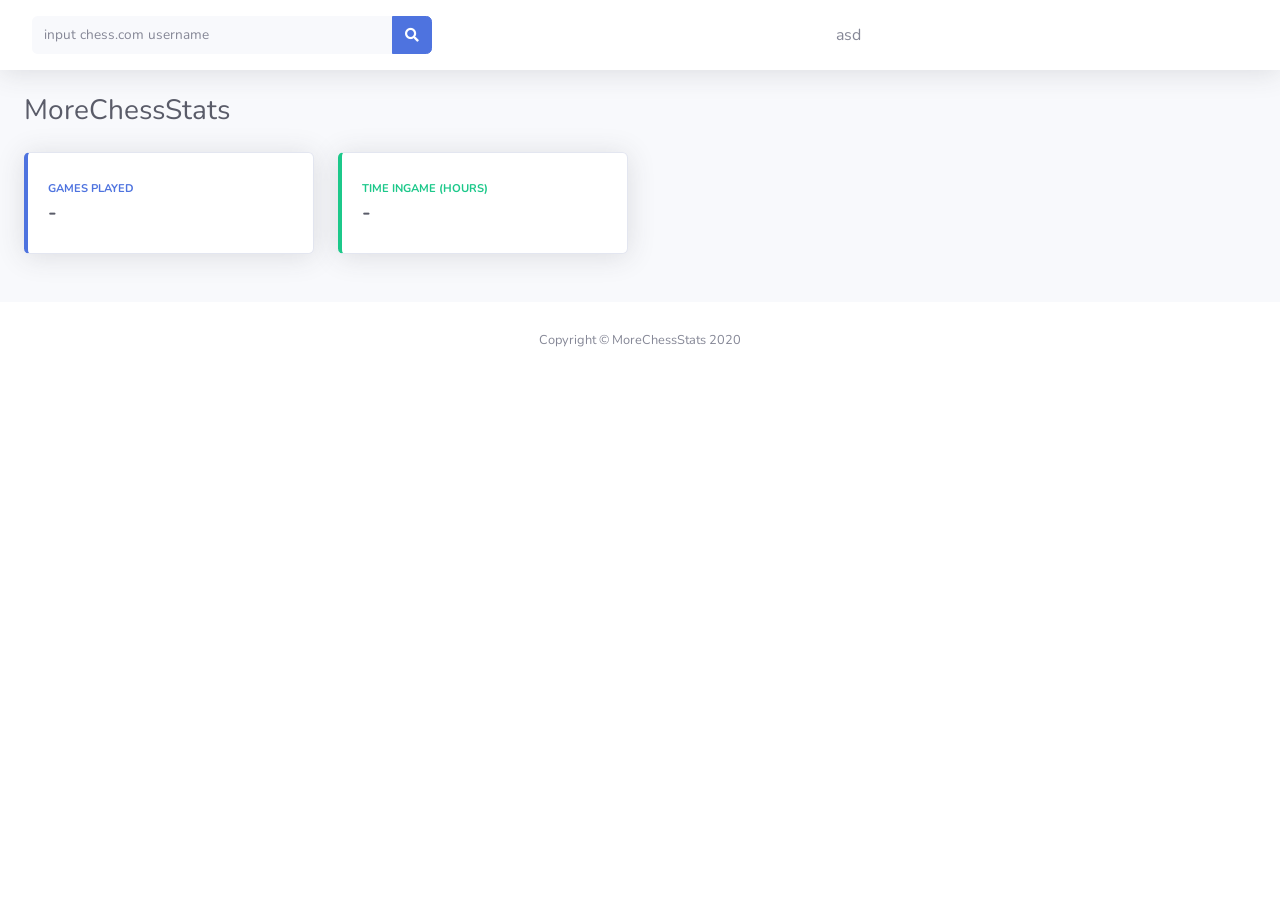
==== index.html @ dcf47fa2 "Added games played and status text. Implemented setTimeout functionality." ====
<!DOCTYPE html>
<html lang="en">

<head>

    <meta charset="utf-8">
    <meta http-equiv="X-UA-Compatible" content="IE=edge">
    <meta name="viewport" content="width=device-width, initial-scale=1, shrink-to-fit=no">
    <meta name="description" content="">
    <meta name="author" content="">

    <title>MoreChessStats</title>

    <!-- Custom fonts for this template-->
    <link href="vendor/fontawesome-free/css/all.min.css" rel="stylesheet" type="text/css">
    <link
        href="https://fonts.googleapis.com/css?family=Nunito:200,200i,300,300i,400,400i,600,600i,700,700i,800,800i,900,900i"
        rel="stylesheet">

    <!-- Custom styles for this template-->
    <link href="css/sb-admin-2.min.css" rel="stylesheet">
    <link href="css/styles.css" rel="stylesheet">

</head>

<body id="page-top">
    
    <!-- Page Wrapper -->
    <div id="wrapper">

        <!-- Content Wrapper -->
        <div id="content-wrapper" class="d-flex flex-column">

            <!-- Main Content -->
            <div id="content">

                <!-- Topbar -->
                <nav class="navbar navbar-expand navbar-light bg-white topbar mb-4 static-top shadow">

                    <!-- Topbar Search -->
                    <form
                        class="d-sm-inline-block form-inline mr-auto ml-md-3 my-2 my-md-0 mw-100 navbar-search">
                        <div class="input-group">
                            <input id="myInput" type="text" class="form-control bg-light border-0 small" placeholder="input chess.com username"
                                aria-label="Search" aria-describedby="basic-addon2">
                            <div class="input-group-append">
                                <button class="btn btn-primary" type="button" onclick="start();">
                                    <i class="fas fa-search fa-sm"></i>
                                </button>
                            </div>
                        </div>
                    </form>
                    <div class="mr-auto" id="statusField">
                        asd
                    </div>
                </nav>
                <!-- End of Topbar -->

                <!-- Begin Page Content -->
                <div class="container-fluid">

                    <!-- Page Heading -->
                    <div class="d-sm-flex align-items-center justify-content-between mb-4">
                        <h1 class="h3 mb-0 text-gray-800">MoreChessStats</h1>
                    </div>

                    <!-- Content Row -->
                    <div class="row">
                        
                        <!-- Earnings (Monthly) Card Example -->
                        <div class="col-xl-3 col-md-6 mb-4">
                            <div class="card border-left-primary shadow h-100 py-2">
                                <div class="card-body">
                                    <div class="row no-gutters align-items-center">
                                        <div class="col mr-2">
                                            <div class="text-xs font-weight-bold text-primary text-uppercase mb-1">
                                                Games played</div>
                                            <div id="gamesPlayed" class="h5 mb-0 font-weight-bold text-gray-800">-</div>
                                        </div>
                                    </div>
                                </div>
                            </div>
                        </div>
                        
                        <!-- Earnings (Monthly) Card Example -->
                        <div class="col-xl-3 col-md-6 mb-4">
                            <div class="card border-left-success shadow h-100 py-2">
                                <div class="card-body">
                                    <div class="row no-gutters align-items-center">
                                        <div class="col mr-2">
                                            <div class="text-xs font-weight-bold text-success text-uppercase mb-1">
                                                Time Ingame (hours)</div>
                                            <div id="ingameTime" class="h5 mb-0 font-weight-bold text-gray-800">-</div>
                                        </div>
                                    </div>
                                </div>
                            </div>
                        </div>

                        <!-- Earnings (Monthly) Card Example -->
                        <div style="display: none;" class="col-xl-3 col-md-6 mb-4">
                            <div class="card border-left-info shadow h-100 py-2">
                                <div class="card-body">
                                    <div class="row no-gutters align-items-center">
                                        <div class="col mr-2">
                                            <div class="text-xs font-weight-bold text-info text-uppercase mb-1">Tasks
                                            </div>
                                            <div class="row no-gutters align-items-center">
                                                <div class="col-auto">
                                                    <div class="h5 mb-0 mr-3 font-weight-bold text-gray-800">50%</div>
                                                </div>
                                                <div class="col">
                                                    <div class="progress progress-sm mr-2">
                                                        <div class="progress-bar bg-info" role="progressbar"
                                                            style="width: 50%" aria-valuenow="50" aria-valuemin="0"
                                                            aria-valuemax="100"></div>
                                                    </div>
                                                </div>
                                            </div>
                                        </div>
                                        <div class="col-auto">
                                            <i class="fas fa-clipboard-list fa-2x text-gray-300"></i>
                                        </div>
                                    </div>
                                </div>
                            </div>
                        </div>

                        <!-- Pending Requests Card Example -->
                        <div style="display: none;" class="col-xl-3 col-md-6 mb-4">
                            <div class="card border-left-warning shadow h-100 py-2">
                                <div class="card-body">
                                    <div class="row no-gutters align-items-center">
                                        <div class="col mr-2">
                                            <div class="text-xs font-weight-bold text-warning text-uppercase mb-1">
                                                Pending Requests</div>
                                            <div class="h5 mb-0 font-weight-bold text-gray-800">18</div>
                                        </div>
                                        <div class="col-auto">
                                            <i class="fas fa-comments fa-2x text-gray-300"></i>
                                        </div>
                                    </div>
                                </div>
                            </div>
                        </div>
                    </div>

                    <!-- Content Row -->

                    <div class="row">

                        <!-- Area Chart -->
                        <div style="display: none;" class="col-xl-8 col-lg-7">
                            <div class="card shadow mb-4">
                                <!-- Card Header - Dropdown -->
                                <div
                                    class="card-header py-3 d-flex flex-row align-items-center justify-content-between">
                                    <h6 class="m-0 font-weight-bold text-primary">Earnings Overview</h6>
                                    <div class="dropdown no-arrow">
                                        <a class="dropdown-toggle" href="#" role="button" id="dropdownMenuLink"
                                            data-toggle="dropdown" aria-haspopup="true" aria-expanded="false">
                                            <i class="fas fa-ellipsis-v fa-sm fa-fw text-gray-400"></i>
                                        </a>
                                        <div class="dropdown-menu dropdown-menu-right shadow animated--fade-in"
                                            aria-labelledby="dropdownMenuLink">
                                            <div class="dropdown-header">Dropdown Header:</div>
                                            <a class="dropdown-item" href="#">Action</a>
                                            <a class="dropdown-item" href="#">Another action</a>
                                            <div class="dropdown-divider"></div>
                                            <a class="dropdown-item" href="#">Something else here</a>
                                        </div>
                                    </div>
                                </div>
                                <!-- Card Body -->
                                <div class="card-body">
                                    <div class="chart-area">
                                        <canvas id="myAreaChart"></canvas>
                                    </div>
                                </div>
                            </div>
                        </div>

                        <!-- Pie Chart -->
                        <div style="display: none;" class="col-xl-4 col-lg-5">
                            <div class="card shadow mb-4">
                                <!-- Card Header - Dropdown -->
                                <div
                                    class="card-header py-3 d-flex flex-row align-items-center justify-content-between">
                                    <h6 class="m-0 font-weight-bold text-primary">Revenue Sources</h6>
                                    <div class="dropdown no-arrow">
                                        <a class="dropdown-toggle" href="#" role="button" id="dropdownMenuLink"
                                            data-toggle="dropdown" aria-haspopup="true" aria-expanded="false">
                                            <i class="fas fa-ellipsis-v fa-sm fa-fw text-gray-400"></i>
                                        </a>
                                        <div class="dropdown-menu dropdown-menu-right shadow animated--fade-in"
                                            aria-labelledby="dropdownMenuLink">
                                            <div class="dropdown-header">Dropdown Header:</div>
                                            <a class="dropdown-item" href="#">Action</a>
                                            <a class="dropdown-item" href="#">Another action</a>
                                            <div class="dropdown-divider"></div>
                                            <a class="dropdown-item" href="#">Something else here</a>
                                        </div>
                                    </div>
                                </div>
                                <!-- Card Body -->
                                <div class="card-body">
                                    <div class="chart-pie pt-4 pb-2">
                                        <canvas id="myPieChart"></canvas>
                                    </div>
                                    <div class="mt-4 text-center small">
                                        <span class="mr-2">
                                            <i class="fas fa-circle text-primary"></i> Direct
                                        </span>
                                        <span class="mr-2">
                                            <i class="fas fa-circle text-success"></i> Social
                                        </span>
                                        <span class="mr-2">
                                            <i class="fas fa-circle text-info"></i> Referral
                                        </span>
                                    </div>
                                </div>
                            </div>
                        </div>
                    </div>

                    <!-- Content Row -->
                    <div class="row">

                        <!-- Content Column -->
                        <div class="col-lg-6 mb-4">

                            <!-- Project Card Example -->
                            <div style="display: none;" class="card shadow mb-4">
                                <div class="card-header py-3">
                                    <h6 class="m-0 font-weight-bold text-primary">Projects</h6>
                                </div>
                                <div class="card-body">
                                    <h4 class="small font-weight-bold">Server Migration <span
                                            class="float-right">20%</span></h4>
                                    <div class="progress mb-4">
                                        <div class="progress-bar bg-danger" role="progressbar" style="width: 20%"
                                            aria-valuenow="20" aria-valuemin="0" aria-valuemax="100"></div>
                                    </div>
                                    <h4 class="small font-weight-bold">Sales Tracking <span
                                            class="float-right">40%</span></h4>
                                    <div class="progress mb-4">
                                        <div class="progress-bar bg-warning" role="progressbar" style="width: 40%"
                                            aria-valuenow="40" aria-valuemin="0" aria-valuemax="100"></div>
                                    </div>
                                    <h4 class="small font-weight-bold">Customer Database <span
                                            class="float-right">60%</span></h4>
                                    <div class="progress mb-4">
                                        <div class="progress-bar" role="progressbar" style="width: 60%"
                                            aria-valuenow="60" aria-valuemin="0" aria-valuemax="100"></div>
                                    </div>
                                    <h4 class="small font-weight-bold">Payout Details <span
                                            class="float-right">80%</span></h4>
                                    <div class="progress mb-4">
                                        <div class="progress-bar bg-info" role="progressbar" style="width: 80%"
                                            aria-valuenow="80" aria-valuemin="0" aria-valuemax="100"></div>
                                    </div>
                                    <h4 class="small font-weight-bold">Account Setup <span
                                            class="float-right">Complete!</span></h4>
                                    <div class="progress">
                                        <div class="progress-bar bg-success" role="progressbar" style="width: 100%"
                                            aria-valuenow="100" aria-valuemin="0" aria-valuemax="100"></div>
                                    </div>
                                </div>
                            </div>
                        </div>
                    </div>
                </div>
                <!-- /.container-fluid -->

            </div>
            <!-- End of Main Content -->

            <!-- Footer -->
            <footer class="sticky-footer bg-white">
                <div class="container my-auto">
                    <div class="copyright text-center my-auto">
                        <span>Copyright &copy; MoreChessStats 2020</span>
                    </div>
                </div>
            </footer>
            <!-- End of Footer -->

        </div>
        <!-- End of Content Wrapper -->

    </div>
    <!-- End of Page Wrapper -->

    <!-- Scroll to Top Button-->
    <a class="scroll-to-top rounded" href="#page-top">
        <i class="fas fa-angle-up"></i>
    </a>


    <script src="js/search.js"></script>

    <!-- Bootstrap core JavaScript-->
    <script src="vendor/jquery/jquery.min.js"></script>
    <script src="vendor/bootstrap/js/bootstrap.bundle.min.js"></script>

    <!-- Core plugin JavaScript-->
    <script src="vendor/jquery-easing/jquery.easing.min.js"></script>

    <!-- Custom scripts for all pages-->
    <script src="js/sb-admin-2.min.js"></script>

    <!-- Page level plugins -->
    <script src="vendor/chart.js/Chart.min.js"></script>

    <!-- Page level custom scripts -->
    <script src="js/demo/chart-area-demo.js"></script>
    <script src="js/demo/chart-pie-demo.js"></script>

</body>

</html>
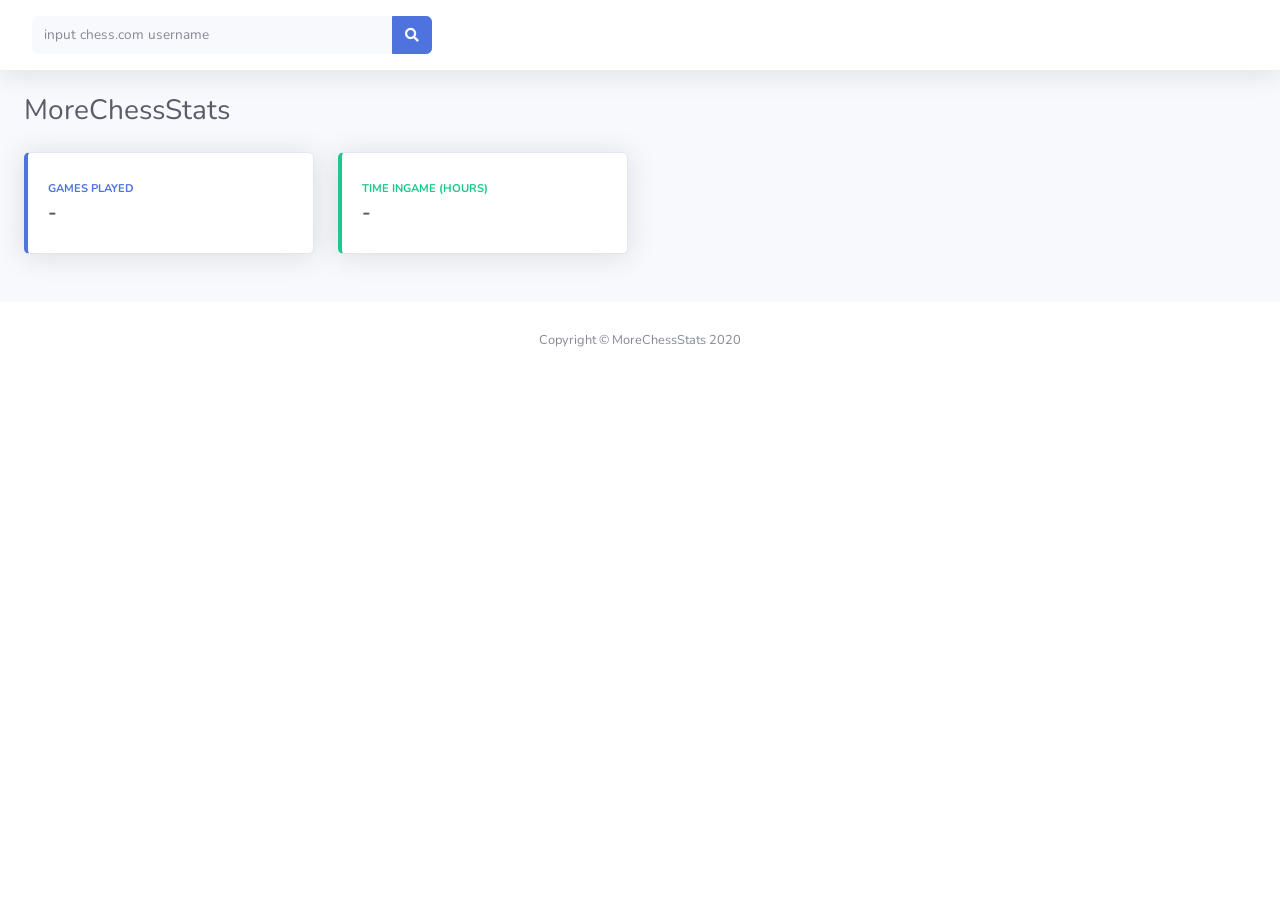
==== commit 010715f8: "removed filler text" ====
--- a/index.html
+++ b/index.html
@@ -50,9 +50,7 @@
                             </div>
                         </div>
                     </form>
-                    <div class="mr-auto" id="statusField">
-                        asd
-                    </div>
+                    <div class="mr-auto" id="statusField"></div>
                 </nav>
                 <!-- End of Topbar -->
 
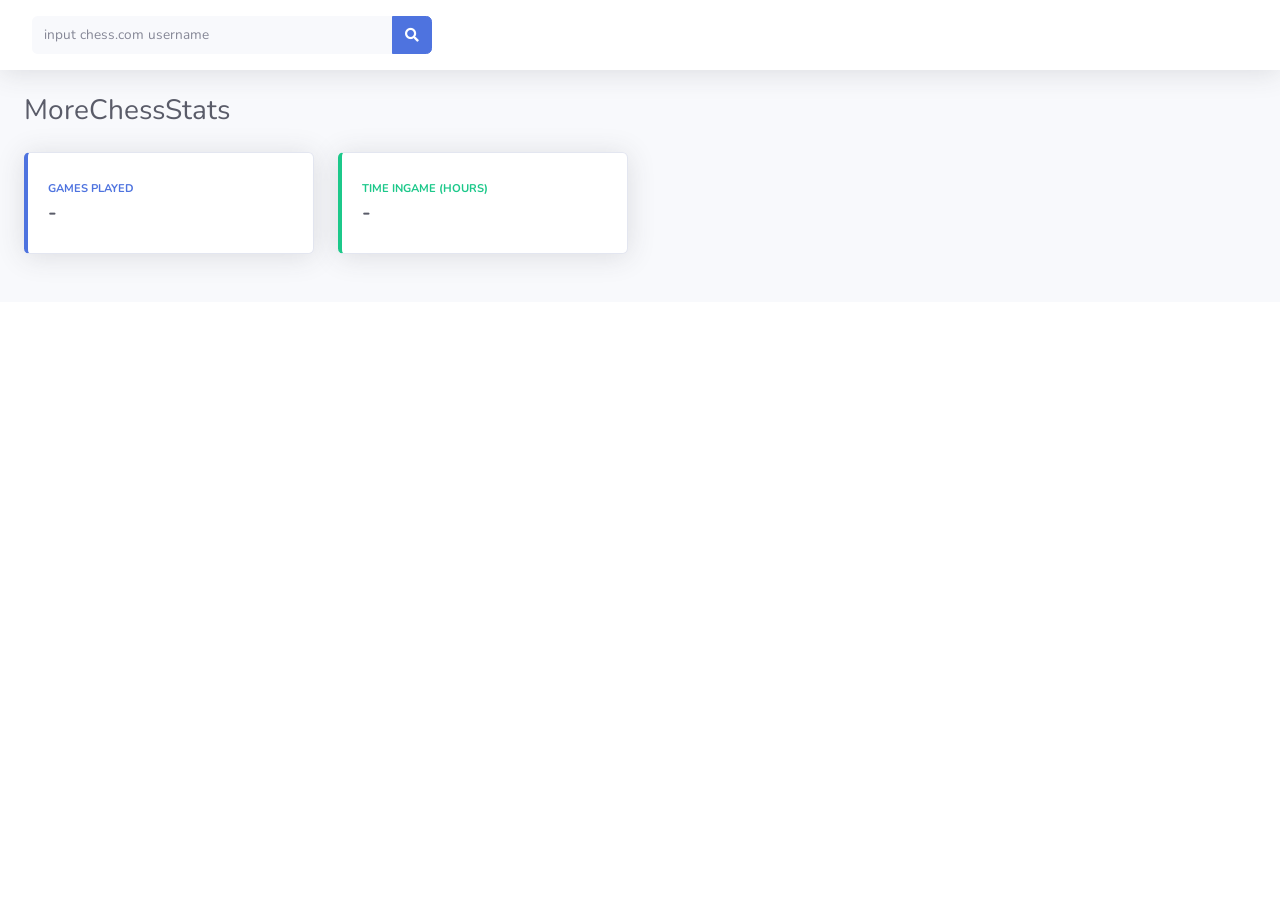
==== commit 56e2c7ae: "Removed copyright" ====
--- a/index.html
+++ b/index.html
@@ -272,17 +272,6 @@
 
             </div>
             <!-- End of Main Content -->
-
-            <!-- Footer -->
-            <footer class="sticky-footer bg-white">
-                <div class="container my-auto">
-                    <div class="copyright text-center my-auto">
-                        <span>Copyright &copy; MoreChessStats 2020</span>
-                    </div>
-                </div>
-            </footer>
-            <!-- End of Footer -->
-
         </div>
         <!-- End of Content Wrapper -->
 
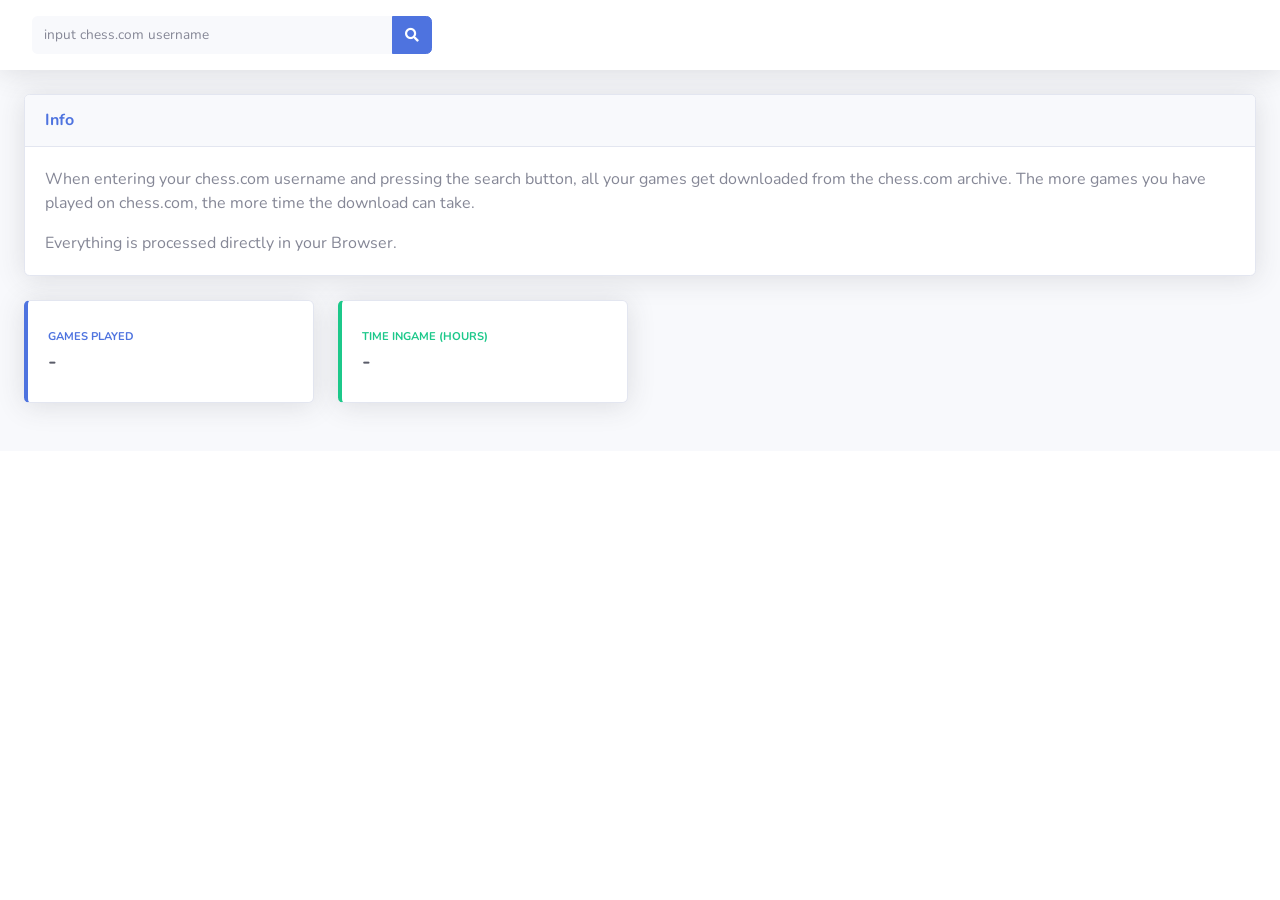
==== commit 9b133571: "Added Info, removed Heading" ====
--- a/index.html
+++ b/index.html
@@ -57,11 +57,17 @@
                 <!-- Begin Page Content -->
                 <div class="container-fluid">
 
-                    <!-- Page Heading -->
-                    <div class="d-sm-flex align-items-center justify-content-between mb-4">
-                        <h1 class="h3 mb-0 text-gray-800">MoreChessStats</h1>
+                    <div class="card shadow mb-4">
+                        <div class="card-header py-3">
+                            <h6 class="m-0 font-weight-bold text-primary">Info</h6>
+                        </div>
+                        <div class="card-body">
+                            <p>When entering your chess.com username and pressing the search button, 
+                                all your games get downloaded from the chess.com archive. The more games 
+                                you have played on chess.com, the more time the download can take.</p>
+                            <p class="mb-0">Everything is processed directly in your Browser.</p>
+                        </div>
                     </div>
-
                     <!-- Content Row -->
                     <div class="row">
                         
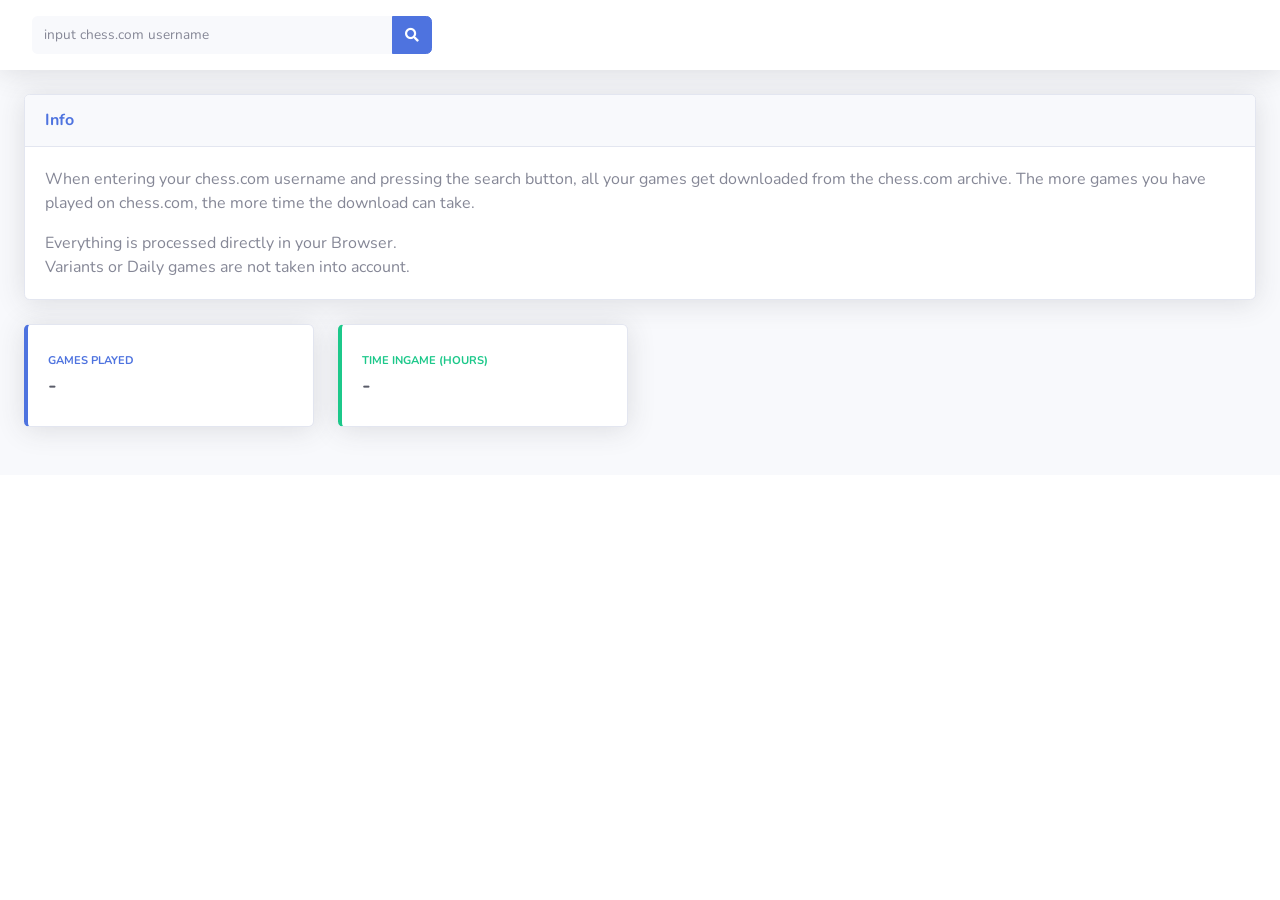
==== commit 330154ec: "Bugfix: Reset data on start" ====
--- a/index.html
+++ b/index.html
@@ -66,6 +66,7 @@
                                 all your games get downloaded from the chess.com archive. The more games 
                                 you have played on chess.com, the more time the download can take.</p>
                             <p class="mb-0">Everything is processed directly in your Browser.</p>
+                            <p class="mb-0">Variants or Daily games are not taken into account.</p>
                         </div>
                     </div>
                     <!-- Content Row -->
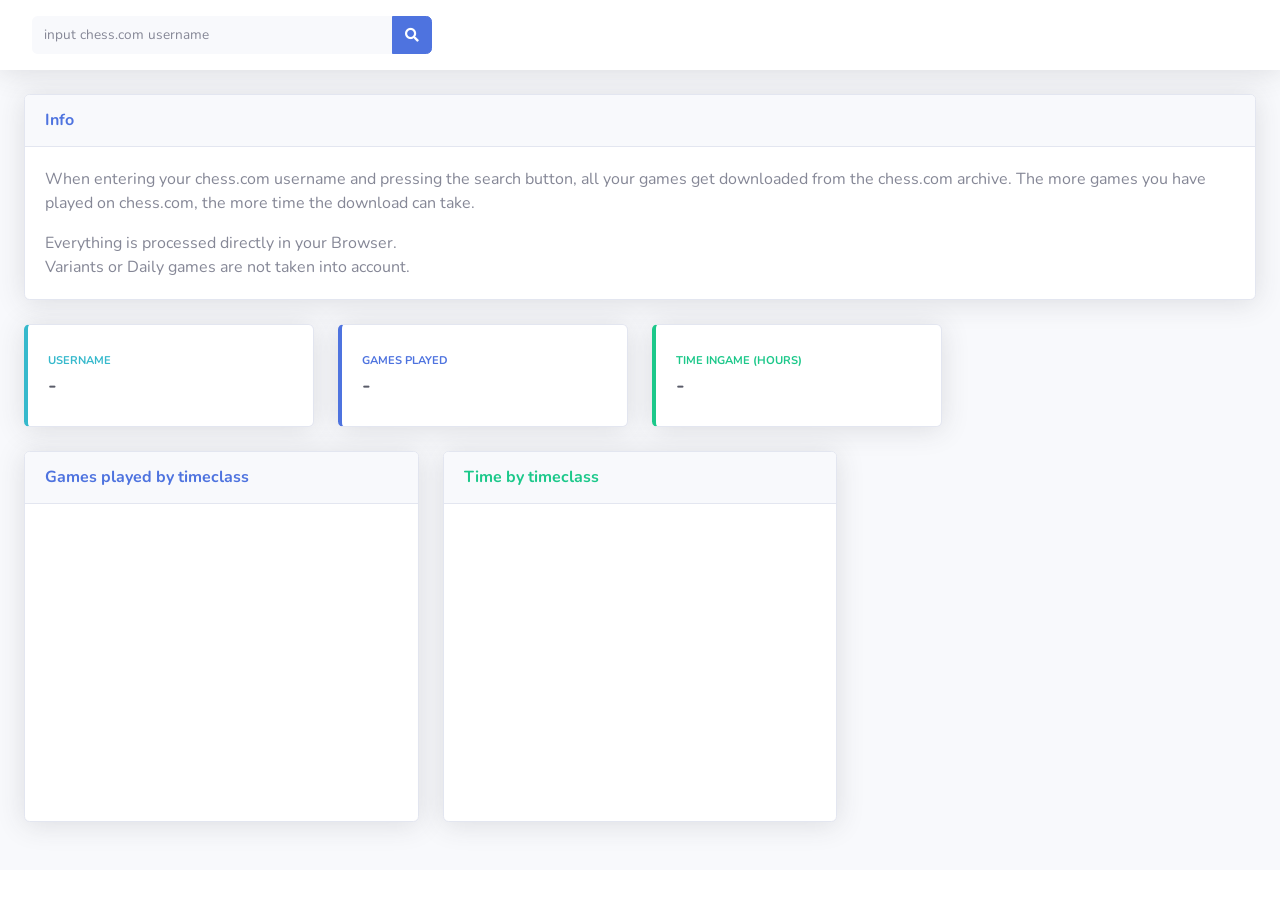
==== commit 07d7e3df: "Added graph per timeclasses" ====
--- a/index.html
+++ b/index.html
@@ -74,6 +74,21 @@
                         
                         <!-- Earnings (Monthly) Card Example -->
                         <div class="col-xl-3 col-md-6 mb-4">
+                            <div class="card border-left-info shadow h-100 py-2">
+                                <div class="card-body">
+                                    <div class="row no-gutters align-items-center">
+                                        <div class="col mr-2">
+                                            <div class="text-xs font-weight-bold text-info text-uppercase mb-1">
+                                                Username</div>
+                                            <div id="username" class="h5 mb-0 font-weight-bold text-gray-800">-</div>
+                                        </div>
+                                    </div>
+                                </div>
+                            </div>
+                        </div>
+
+                        <!-- Earnings (Monthly) Card Example -->
+                        <div class="col-xl-3 col-md-6 mb-4">
                             <div class="card border-left-primary shadow h-100 py-2">
                                 <div class="card-body">
                                     <div class="row no-gutters align-items-center">
@@ -102,54 +117,7 @@
                             </div>
                         </div>
 
-                        <!-- Earnings (Monthly) Card Example -->
-                        <div style="display: none;" class="col-xl-3 col-md-6 mb-4">
-                            <div class="card border-left-info shadow h-100 py-2">
-                                <div class="card-body">
-                                    <div class="row no-gutters align-items-center">
-                                        <div class="col mr-2">
-                                            <div class="text-xs font-weight-bold text-info text-uppercase mb-1">Tasks
-                                            </div>
-                                            <div class="row no-gutters align-items-center">
-                                                <div class="col-auto">
-                                                    <div class="h5 mb-0 mr-3 font-weight-bold text-gray-800">50%</div>
-                                                </div>
-                                                <div class="col">
-                                                    <div class="progress progress-sm mr-2">
-                                                        <div class="progress-bar bg-info" role="progressbar"
-                                                            style="width: 50%" aria-valuenow="50" aria-valuemin="0"
-                                                            aria-valuemax="100"></div>
-                                                    </div>
-                                                </div>
-                                            </div>
-                                        </div>
-                                        <div class="col-auto">
-                                            <i class="fas fa-clipboard-list fa-2x text-gray-300"></i>
-                                        </div>
-                                    </div>
-                                </div>
-                            </div>
-                        </div>
-
-                        <!-- Pending Requests Card Example -->
-                        <div style="display: none;" class="col-xl-3 col-md-6 mb-4">
-                            <div class="card border-left-warning shadow h-100 py-2">
-                                <div class="card-body">
-                                    <div class="row no-gutters align-items-center">
-                                        <div class="col mr-2">
-                                            <div class="text-xs font-weight-bold text-warning text-uppercase mb-1">
-                                                Pending Requests</div>
-                                            <div class="h5 mb-0 font-weight-bold text-gray-800">18</div>
-                                        </div>
-                                        <div class="col-auto">
-                                            <i class="fas fa-comments fa-2x text-gray-300"></i>
-                                        </div>
-                                    </div>
-                                </div>
-                            </div>
-                        </div>
-                    </div>
-
+                    </div>
                     <!-- Content Row -->
 
                     <div class="row">
@@ -186,42 +154,33 @@
                         </div>
 
                         <!-- Pie Chart -->
-                        <div style="display: none;" class="col-xl-4 col-lg-5">
+                        <div class="col-xl-4 col-lg-5">
                             <div class="card shadow mb-4">
                                 <!-- Card Header - Dropdown -->
                                 <div
                                     class="card-header py-3 d-flex flex-row align-items-center justify-content-between">
-                                    <h6 class="m-0 font-weight-bold text-primary">Revenue Sources</h6>
-                                    <div class="dropdown no-arrow">
-                                        <a class="dropdown-toggle" href="#" role="button" id="dropdownMenuLink"
-                                            data-toggle="dropdown" aria-haspopup="true" aria-expanded="false">
-                                            <i class="fas fa-ellipsis-v fa-sm fa-fw text-gray-400"></i>
-                                        </a>
-                                        <div class="dropdown-menu dropdown-menu-right shadow animated--fade-in"
-                                            aria-labelledby="dropdownMenuLink">
-                                            <div class="dropdown-header">Dropdown Header:</div>
-                                            <a class="dropdown-item" href="#">Action</a>
-                                            <a class="dropdown-item" href="#">Another action</a>
-                                            <div class="dropdown-divider"></div>
-                                            <a class="dropdown-item" href="#">Something else here</a>
-                                        </div>
-                                    </div>
+                                    <h6 class="m-0 font-weight-bold text-primary">Games played by timeclass</h6>
                                 </div>
                                 <!-- Card Body -->
                                 <div class="card-body">
                                     <div class="chart-pie pt-4 pb-2">
-                                        <canvas id="myPieChart"></canvas>
-                                    </div>
-                                    <div class="mt-4 text-center small">
-                                        <span class="mr-2">
-                                            <i class="fas fa-circle text-primary"></i> Direct
-                                        </span>
-                                        <span class="mr-2">
-                                            <i class="fas fa-circle text-success"></i> Social
-                                        </span>
-                                        <span class="mr-2">
-                                            <i class="fas fa-circle text-info"></i> Referral
-                                        </span>
+                                        <canvas id="gamesPlayedPie"></canvas>
+                                    </div>
+                                </div>
+                            </div>
+                        </div>
+                        <!-- Pie Chart -->
+                        <div class="col-xl-4 col-lg-5">
+                            <div class="card shadow mb-4">
+                                <!-- Card Header - Dropdown -->
+                                <div
+                                    class="card-header py-3 d-flex flex-row align-items-center justify-content-between">
+                                    <h6 class="m-0 font-weight-bold text-success">Time by timeclass</h6>
+                                </div>
+                                <!-- Card Body -->
+                                <div class="card-body">
+                                    <div class="chart-pie pt-4 pb-2">
+                                        <canvas id="timePie"></canvas>
                                     </div>
                                 </div>
                             </div>
@@ -308,7 +267,7 @@
 
     <!-- Page level custom scripts -->
     <script src="js/demo/chart-area-demo.js"></script>
-    <script src="js/demo/chart-pie-demo.js"></script>
+    
 
 </body>
 
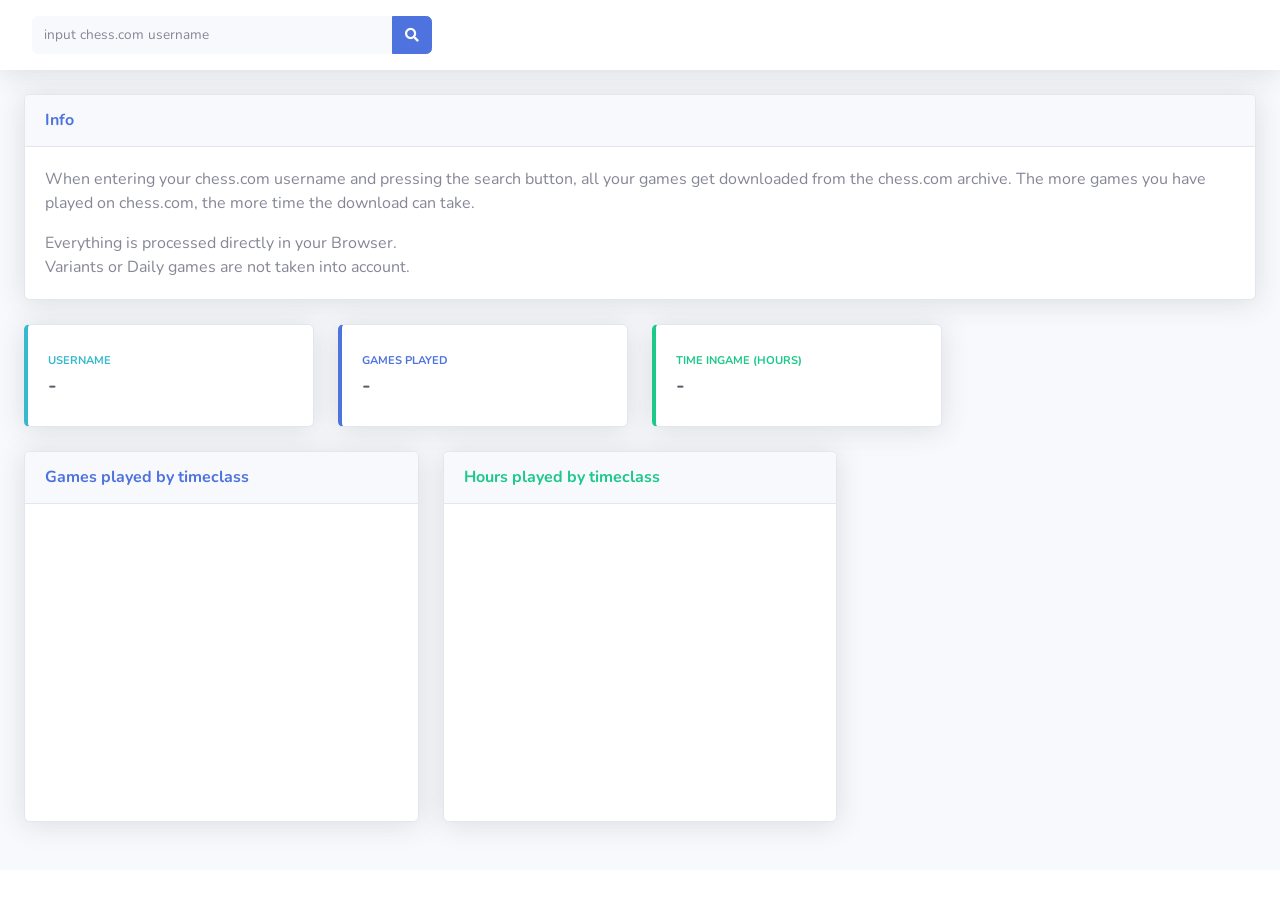
==== commit 4586a14a: "changed pie name" ====
--- a/index.html
+++ b/index.html
@@ -128,7 +128,7 @@
                                 <!-- Card Header - Dropdown -->
                                 <div
                                     class="card-header py-3 d-flex flex-row align-items-center justify-content-between">
-                                    <h6 class="m-0 font-weight-bold text-primary">Earnings Overview</h6>
+                                    <h6 class="m-0 font-weight-bold text-primary">Per Day</h6>
                                     <div class="dropdown no-arrow">
                                         <a class="dropdown-toggle" href="#" role="button" id="dropdownMenuLink"
                                             data-toggle="dropdown" aria-haspopup="true" aria-expanded="false">
@@ -175,7 +175,7 @@
                                 <!-- Card Header - Dropdown -->
                                 <div
                                     class="card-header py-3 d-flex flex-row align-items-center justify-content-between">
-                                    <h6 class="m-0 font-weight-bold text-success">Time by timeclass</h6>
+                                    <h6 class="m-0 font-weight-bold text-success">Hours played by timeclass</h6>
                                 </div>
                                 <!-- Card Body -->
                                 <div class="card-body">
@@ -264,9 +264,6 @@
 
     <!-- Page level plugins -->
     <script src="vendor/chart.js/Chart.min.js"></script>
-
-    <!-- Page level custom scripts -->
-    <script src="js/demo/chart-area-demo.js"></script>
     
 
 </body>
